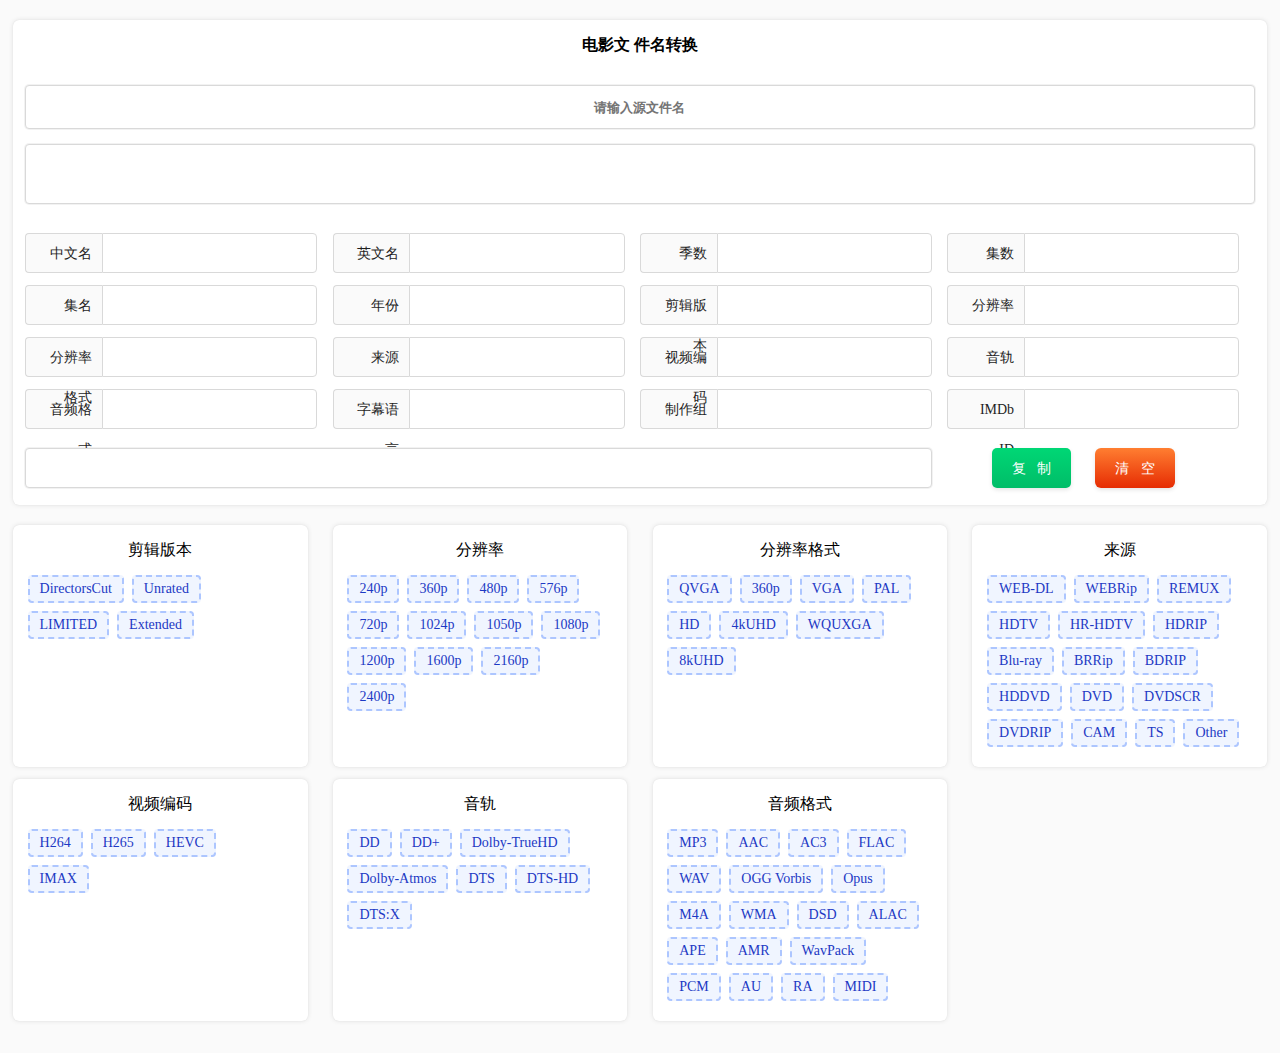
==== HomePage.html @ 4391d88f "更新文件" ====
<!DOCTYPE html>
<html lang="en">
<head>
    <meta charset="UTF-8">
    <title>电影名转换</title>
    <link rel="stylesheet" href="css/HomePage.css">
    <script src="js/jquery-3.6.0.min.js"></script>
    <!--文件名拆解-->
    <script src="js/FileNameSplitting.js"></script>
    <!--源文件名拆分填充input-->
    <script src="js/SourceFileNameSplitFill.js"></script>
    <!--按钮操作-->
    <script src="js/WebPageOperation.js"></script>
    <!--填充选项-->
    <script src="js/ShortcutEntry.js"></script>
    <!--结果生成-->
    <script src="js/FilenameGeneration.js"></script>
</head>
<body>
<!--sta功能模块-->
<div class="function_module">

    <!--sta功能模块标题-->
    <div class="function_module_title">
        <span>电影文 件名转换</span>
    </div>
    <!--end功能模块标题-->

    <!--sta自动解析块一-->
    <div class="automatic_parsing_block">

        <!--sta解析输入块-->
        <div class="parsed_input_block">
            <!--文件名输出-->
            <!--文件名输入内容  filename_input_content-->

            <input type="text" id="filename_input_content" placeholder="请输入源文件名">
        </div>
        <!--end解析输入块-->

        <!--sta解析输出块-->
        <div class="analytic_output_block">
            <!-- sta解析输出结果盒-->
            <!-- 文件名解析拆分结果 file_name_resolution_split_result-->
            <div class="parse_the_output_box" id="file_name_resolution_split_result">
                <!--<span>蔚钰宸</span>-->
            </div>
            <!-- end解析输出结果盒-->
        </div>
        <!--end解析输入块-->
    </div>
    <!--end自动解析块一-->


    <!--sta表单信息块-->
    <div class="form_information_block">
        <!--表单信息表单块-->
        <form action="" class="form_information_form_block" id="form_information_form_block">
            <ul>
                <li>
                    <label for="file_chinese_name">中文名</label>
                    <input type="text" name="file_chinese_name" id="file_chinese_name">
                </li>
                <li>
                    <label for="file_english_name">英文名</label>
                    <input type="text" name="file_english_name" id="file_english_name">
                </li>
                <li>
                    <label for="file_season">季数</label>
                    <input type="text" name="file_season" id="file_season">
                </li>
                <li>
                    <label for="file_sets_number">集数</label>
                    <input type="text" name="file_sets_number" id="file_sets_number">
                </li>
                <li>
                    <label for="file_set_name">集名</label>
                    <input type="text" name="file_set_name" id="file_set_name">
                </li>
                <li>
                    <label for="file_year">年份</label>
                    <input type="text" name="file_year" id="file_year">
                </li>
                <li>
                    <label for="file_clip_version">剪辑版本</label>
                    <input type="text" name="file_clip_version" id="file_clip_version">
                </li>
                <li>
                    <label for="file_resolution">分辨率</label>
                    <input type="text" name="file_resolution" id="file_resolution">
                </li>
                <li>
                    <label for="file_resolution_format">分辨率格式</label>
                    <input type="text" name="file_resolution_format" id="file_resolution_format">
                </li>
                <li>
                    <label for="file_source">来源</label>
                    <input type="text" name="file_source" id="file_source">
                </li>
                <li>
                    <label for="file_video_coding">视频编码</label>
                    <input type="text" name="file_video_coding" id="file_video_coding">
                </li>
                <li>
                    <label for="file_track">音轨</label>
                    <input type="text" name="file_track" id="file_track">
                </li>
                <li>
                    <label for="file_audio_coding">音频格式</label>
                    <input type="text" name="file_audio_coding" id="file_audio_coding">
                </li>
                <li>
                    <label for="file_captioning_language">字幕语言</label>
                    <input type="text" name="file_captioning_language" id="file_captioning_language">
                </li>
                <li>
                    <label for="file_making_group">制作组</label>
                    <input type="text" name="file_making_group" id="file_making_group">
                </li>
                <li>
                    <label for="file_imdb_id">IMDb ID</label>
                    <input type="text" name="file_imdb_id" id="file_imdb_id">
                </li>
            </ul>
        </form>

    </div>
    <!--end表单信息块-->

    <!--sta结果输出操作块-->
    <div class="result_output_action_block">
        <!--sta结果输出操作盒-->
        <div class="result_output_operation_box">
            <!--sta结果输出区域-->
            <div class="result_output_area">
                <!--文件名组合生成结果:file_name_combinations_generate_results-->
                <input disabled="disabled" type="text" name="" id="file_name_combinations_generate_results">
            </div>
            <!--end结果输出区域-->

            <!--sta按钮操作区域-->
            <div class="button_operation_area">
                <button class="copy_action_button">复&nbsp;&nbsp;&nbsp;制</button>
                <button class="clear_operation_button">清&nbsp;&nbsp;&nbsp;空</button>
            </div>
            <!--end按钮操作区域-->
        </div>
    </div>
    <!--end输出操作块-->
</div>
<!--end功能模块-->

<!--快捷输入块-->
<div class="shortcut_block">
    <ul>
        <!--年份-->
        <!--<li class="shortcut_input_cell_block">
            <div class="enter_cell_block_name_quickly">
                <span>剪辑版本</span>
            </div>
            <div class="shortcut_cell_options">
                <ul id="shortcut_input_file_year">
                    &lt;!&ndash;<li>240p</li>&ndash;&gt;
                </ul>
            </div>
        </li>-->

        <!--剪辑版本-->
        <li class="shortcut_input_cell_block">
            <div class="enter_cell_block_name_quickly">
                <span>剪辑版本</span>
            </div>
            <div class="shortcut_cell_options">
                <ul id="shortcut_input_clip_version">
                    <!--<li>240p</li>-->
                </ul>
            </div>
        </li>
        <!--分辨率-->
        <li class="shortcut_input_cell_block">
            <div class="enter_cell_block_name_quickly">
                <span>分辨率</span>
            </div>
            <div class="shortcut_cell_options">
                <ul id="shortcut_entry_resolution">
                    <!--<li>240p</li>-->
                </ul>
            </div>
        </li>
        <!--分辨率格式-->
        <li class="shortcut_input_cell_block">
            <div class="enter_cell_block_name_quickly">
                <span>分辨率格式</span>
            </div>
            <div class="shortcut_cell_options">
                <ul id="shortcut_entry_resolution_format">
                    <!--<li>240p</li>-->
                </ul>
            </div>
        </li>
        <!--来源-->
        <li class="shortcut_input_cell_block">
            <div class="enter_cell_block_name_quickly">
                <span>来源</span>
            </div>
            <div class="shortcut_cell_options">
                <ul id="shortcut_entry_source">
                    <!--<li>240p</li>-->
                </ul>
            </div>
        </li>
        <!--视频编码-->
        <li class="shortcut_input_cell_block">
            <div class="enter_cell_block_name_quickly">
                <span>视频编码</span>
            </div>
            <div class="shortcut_cell_options">
                <ul id="shortcut_entry_video_encoding">
                    <!--<li>240p</li>-->
                </ul>
            </div>
        </li>
        <!--音轨-->
        <li class="shortcut_input_cell_block">
            <div class="enter_cell_block_name_quickly">
                <span>音轨</span>
            </div>
            <div class="shortcut_cell_options">
                <ul id="shortcut_entry_track">
                    <!--<li>240p</li>-->
                </ul>
            </div>
        </li>
        <!--音频格式-->
        <li class="shortcut_input_cell_block">
            <div class="enter_cell_block_name_quickly">
                <span>音频格式</span>
            </div>
            <div class="shortcut_cell_options">
                <ul id="shortcut_entry_audio_encoding">
                    <!--<li>240p</li>-->
                </ul>
            </div>
        </li>
    </ul>
</div>
</body>
</html>
---- css/HomePage.css ----
* {
    margin: 0;
    padding: 0;
    box-sizing: border-box;
}

*, *::before, *::after {
    box-sizing: border-box;
}

body {
    background-color: #FAFAFA;
}

input {
    font-weight: 600;
    color: #0958d9;
}

/*功能模块*/
.function_module {
    width: 98%;
    margin: 20px auto;
    background-color: #fff;
    box-shadow: rgba(0, 0, 0, 0.1) 0px 0px 5px 0px, rgba(0, 0, 0, 0.1) 0px 0px 1px 0px;
    border: 0;
    border-radius: 6px;
    box-sizing: border-box;
    padding-bottom: 15px;
}

/*功能模块标题*/
.function_module_title {
    width: 100%;
    height: 50px;
    line-height: 50px;
    margin-bottom: 15px;
    text-align: center;
    vertical-align: center;
    box-sizing: border-box;
    font-size: 16px;
    font-weight: 800;
}

/*自动解析块*/
.automatic_parsing_block {
    width: 100%;
    margin-bottom: 15px;
}

/*解析输入块*/
.automatic_parsing_block .parsed_input_block {
    width: 98%;
    margin: 0 auto 15px;
}

/*解析输入块input*/
.automatic_parsing_block .parsed_input_block input {
    width: 100%;
    height: 44px;
    text-align: center;
    border-radius: 4px;
    box-sizing: border-box;
    box-shadow: rgba(0, 0, 0, 0.05) 0px 0px 0px 1px;
    background-color: #ffffff;
    border: 1px solid #d9d9d9;
}

.automatic_parsing_block .parsed_input_block input:focus {
    outline: none;
    border: 2px solid #1647CE;
}


/*解析输出块*/
.analytic_output_block {
    width: 98%;
    margin: 0 auto 10px;
}

/*解析输出结果盒*/
.analytic_output_block .parse_the_output_box {
    width: 100%;
    min-height: 60px;
    padding: 8px 8px 0 8px;
    display: inline-block;
    border-radius: 4px;
    box-sizing: border-box;
    box-shadow: rgba(0, 0, 0, 0.05) 0px 0px 0px 1px;
    background-color: #ffffff;
    border: 1px solid #d9d9d9;
}

/*解析输出结果 span标签*/
.analytic_output_block .parse_the_output_box span {
    float: left;
    padding: 4px 10px;
    margin: 0 8px 8px 0;
    background-color: #e6f4ff;
    color: #0958d9;
    font-size: 14px;
    text-align: center;
    vertical-align: center;
    border: 1px solid #91caff;
    border-radius: 4px;
    box-sizing: border-box;
}

.analytic_output_block .parse_the_output_box span:hover {
    cursor: pointer;
}

/*表单信息块*/
.form_information_block {
    width: 100%;
    margin-bottom: 15px;
    box-sizing: border-box;
}

/*表单信息表单块*/
.form_information_block .form_information_form_block {
    width: 98%;
    margin: 0 auto 10px;
}

/*表单信息表单块 ul*/
.form_information_block .form_information_form_block ul {
    list-style: none;
    width: 100%;
    display: inline-flex;
    align-content: flex-start;
    flex-wrap: wrap;
    box-sizing: border-box;
}

/*表单信息表单块ul下的li*/
.form_information_block .form_information_form_block ul li {
    width: 25%;
    height: 44px;
    line-height: 44px;
    vertical-align: middle;
    text-indent: 10px;
    box-sizing: border-box;
    margin-top: 8px;
    display: inline-flex;
    padding-top: 2px;
}

/*父元素的display:为inline-flex;，父元素中有三个子元素，第一个子元素width是25%，display为inline-block，float为left；第二个子元素width是70%，第三个如何设置宽度等于第二个且是浮动的？*/
.form_information_block .form_information_form_block ul li label {
    width: 25%;
    height: 40px;
    line-height: 40px;
    text-align: right;
    vertical-align: middle;
    box-sizing: border-box;
    font-size: 14px;
    font-weight: 450;
    color: #1f1f1f;
    display: inline-block;
    float: left;
    border-top-left-radius: 4px;
    border-bottom-left-radius: 4px;
    background-color: rgba(0, 0, 0, 0.02);
    border-style: solid none solid solid;
    border-width: 1px;
    border-color: #d9d9d9;
    padding: 0 10px;
}

.form_information_block .form_information_form_block ul li input {
    width: 70%;
    height: 40px;
    line-height: 40px;
    text-align: left;
    vertical-align: middle;
    text-indent: 10px;
    border-top-right-radius: 4px;
    border-bottom-right-radius: 4px;
    border: 1px solid #d9d9d9;
    box-sizing: border-box;
    font-size: 14px;
}

datalist {
    position: absolute;
    max-height: 20em;
    border: 0 none;
    overflow-x: hidden;
    overflow-y: auto;
    /*display: block;*/
}

datalist option {
    font-size: 0.8em;
    padding: 0.3em 1em;
    background-color: #ccc;
    cursor: pointer;
}

datalist option:hover, datalist option:focus {
    color: #fff;
    background-color: #036;
    outline: 0 none;
}

.form_information_block .form_information_form_block ul li input:focus {
    outline: none;
    border: 2px solid #1647CE;
}

.form_information_block .form_information_form_block ul li select {
    width: 70%;
    height: 40px;
    line-height: 40px;
    text-align: left;
    vertical-align: middle;
    text-indent: 10px;
    border-top-right-radius: 4px;
    border-bottom-right-radius: 4px;
    border: 1px solid #d9d9d9;
    box-sizing: border-box;
    font-size: 14px;
}

.form_information_block .form_information_form_block ul li select:focus {
    outline: none;
    border: 2px solid #1647CE;
}


/*结果输出操作块*/
.result_output_action_block {
    width: 100%;
    box-sizing: border-box;
}

/*结果输出操作盒*/
.result_output_operation_box {
    width: 98%;
    margin: auto;
    display: flex;
}

/*结果输出区域*/
.result_output_action_block .result_output_operation_box .result_output_area {
    width: 73.75%;
    height: 44px;
}

/*结果输出区域input*/
.result_output_action_block .result_output_operation_box .result_output_area input {
    width: 100%;
    height: 40px;
    margin-top: 2px;
    text-align: center;
    border-radius: 4px;
    box-sizing: border-box;
    box-shadow: rgba(0, 0, 0, 0.05) 0px 0px 0px 1px;
    background-color: #ffffff;
    border: 1px solid #d9d9d9;
}

/*按钮操作区域*/
.result_output_action_block .result_output_operation_box .button_operation_area {
    width: 26.25%;
    text-align: center;
}

/*按钮操作区域——按钮*/
.result_output_action_block .result_output_operation_box .button_operation_area button {
    height: 40px;
    margin-top: 2px;
    margin-right: 20px;
    line-height: 40px;
    text-align: center;
    vertical-align: middle;
    padding: 0 20px;
    font-size: 14px;
    border: 0;
    box-sizing: border-box;
}

/*按钮操作区域——复制按钮*/
.copy_action_button {
    background-color: initial;
    background-image: linear-gradient(-180deg, #00D775, #00BD68);
    border-radius: 5px;
    box-shadow: rgba(0, 0, 0, 0.1) 0 2px 4px;
    color: #FFFFFF;
    cursor: pointer;
}

.copy_action_button:active {
    background: #00bd68;
}

/*按钮操作区域——清空按钮*/
.clear_operation_button {
    background-color: initial;
    background-image: linear-gradient(-180deg, #FF7E31, #E62C03);
    border-radius: 6px;
    box-shadow: rgba(0, 0, 0, 0.1) 0 2px 4px;
    color: #FFFFFF;
    cursor: pointer;
}

.clear_operation_button:active {
    background: #E62C03;
}


/*快捷输入块*/
.shortcut_block {
    width: 98%;
    margin: 20px auto;
    box-sizing: border-box;
}

.shortcut_block ul {
    width: 100%;
    box-sizing: border-box;
    list-style: none;
    display: inline-flex;
    flex-wrap: wrap;
    /*justify-content: space-between;*/
    justify-content: flex-start;
}

.shortcut_input_cell_block {
    background-color: #fff;
    box-shadow: rgba(0, 0, 0, 0.1) 0px 0px 5px 0px, rgba(0, 0, 0, 0.1) 0px 0px 1px 0px;
    border: 0;
    border-radius: 6px;
    width: calc(25.5% - 2%);
    margin-bottom: 12px;
}

.shortcut_input_cell_block:nth-child(4n+2),
.shortcut_input_cell_block:nth-child(4n+3),
.shortcut_input_cell_block:nth-child(4n+4) {
    margin-left: 2%; /* 除了第一个 li 之外，其余的 li margin-left 为 2% */
}

.enter_cell_block_name_quickly{
    width: 100%;
    height: 50px;
    line-height: 50px;
    vertical-align: center;
    text-align: center;
}

.shortcut_cell_options{
    width: 100%;
    box-sizing: border-box;
    text-align: center;
    margin-bottom: 12px;
}
.shortcut_cell_options ul{
    width: 90%;
    display: inline-flex;
    box-sizing: border-box;
    margin: auto;
}

.shortcut_cell_options ul li{
    float: left;
    padding: 4px 10px;
    margin: 0 8px 8px 0;
    color: #1d39c4;
    background-color: #f0f5ff;
    font-size: 14px;
    text-align: center;
    vertical-align: center;
    border: 2px dashed #adc6ff;
    border-radius: 4px;
    box-sizing: border-box;
    user-select: none;
}
.shortcut_cell_options ul li:hover{
    cursor: pointer;
    border: 2px solid #adc6ff;
}

.shortcut_cell_options ul li:active{
    background-color: #adc6ff;
}
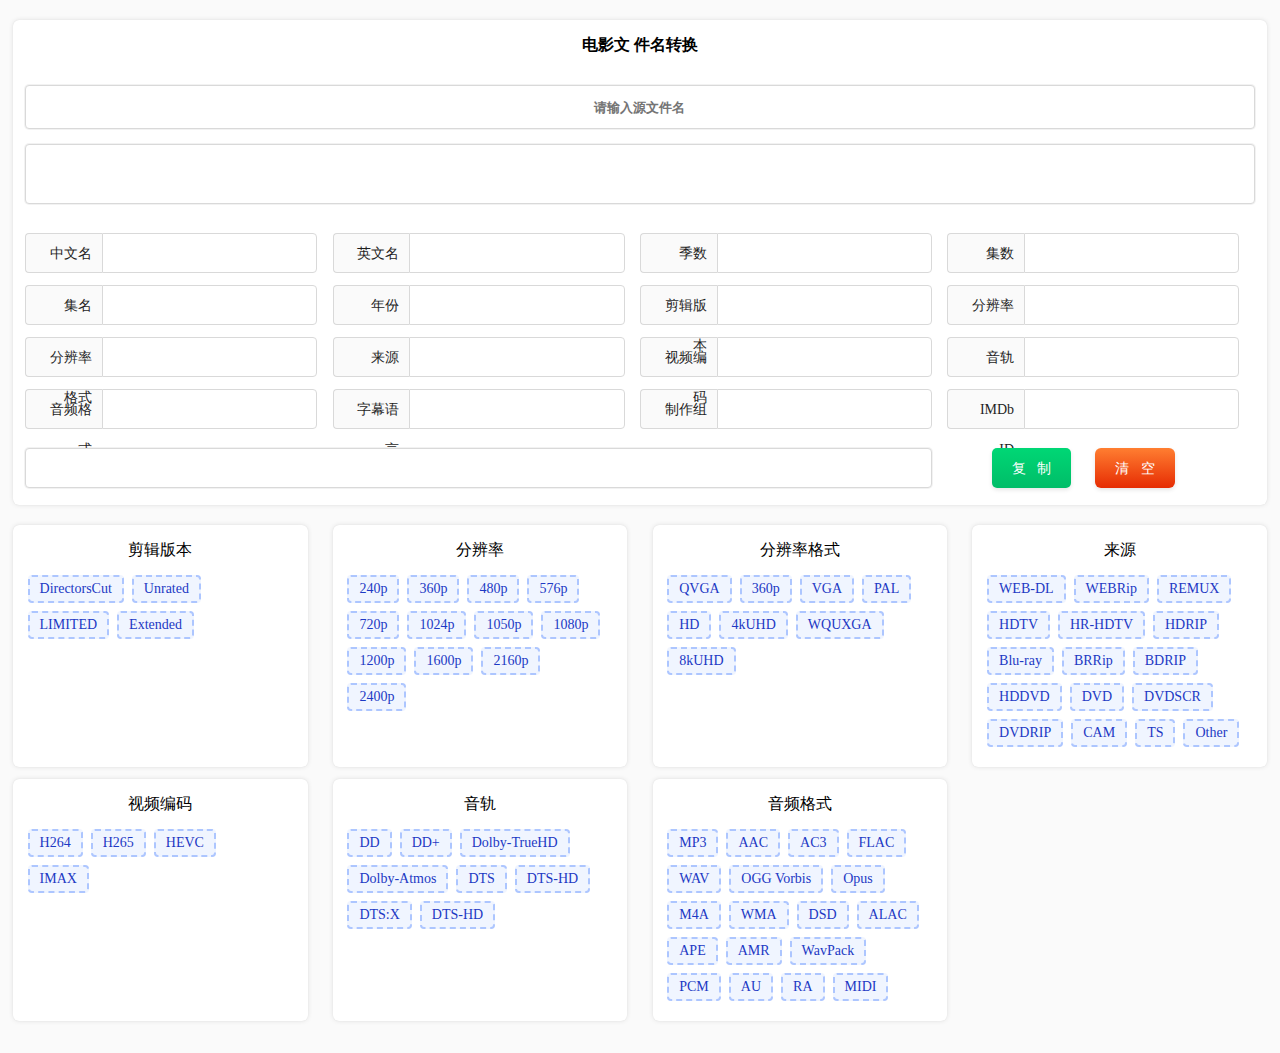
==== commit e1422e8a: "更新项目" ====
--- a/HomePage.html
+++ b/HomePage.html
@@ -153,19 +153,7 @@
 <!--快捷输入块-->
 <div class="shortcut_block">
     <ul>
-        <!--年份-->
-        <!--<li class="shortcut_input_cell_block">
-            <div class="enter_cell_block_name_quickly">
-                <span>剪辑版本</span>
-            </div>
-            <div class="shortcut_cell_options">
-                <ul id="shortcut_input_file_year">
-                    &lt;!&ndash;<li>240p</li>&ndash;&gt;
-                </ul>
-            </div>
-        </li>-->
-
-        <!--剪辑版本-->
+                <!--剪辑版本-->
         <li class="shortcut_input_cell_block">
             <div class="enter_cell_block_name_quickly">
                 <span>剪辑版本</span>
